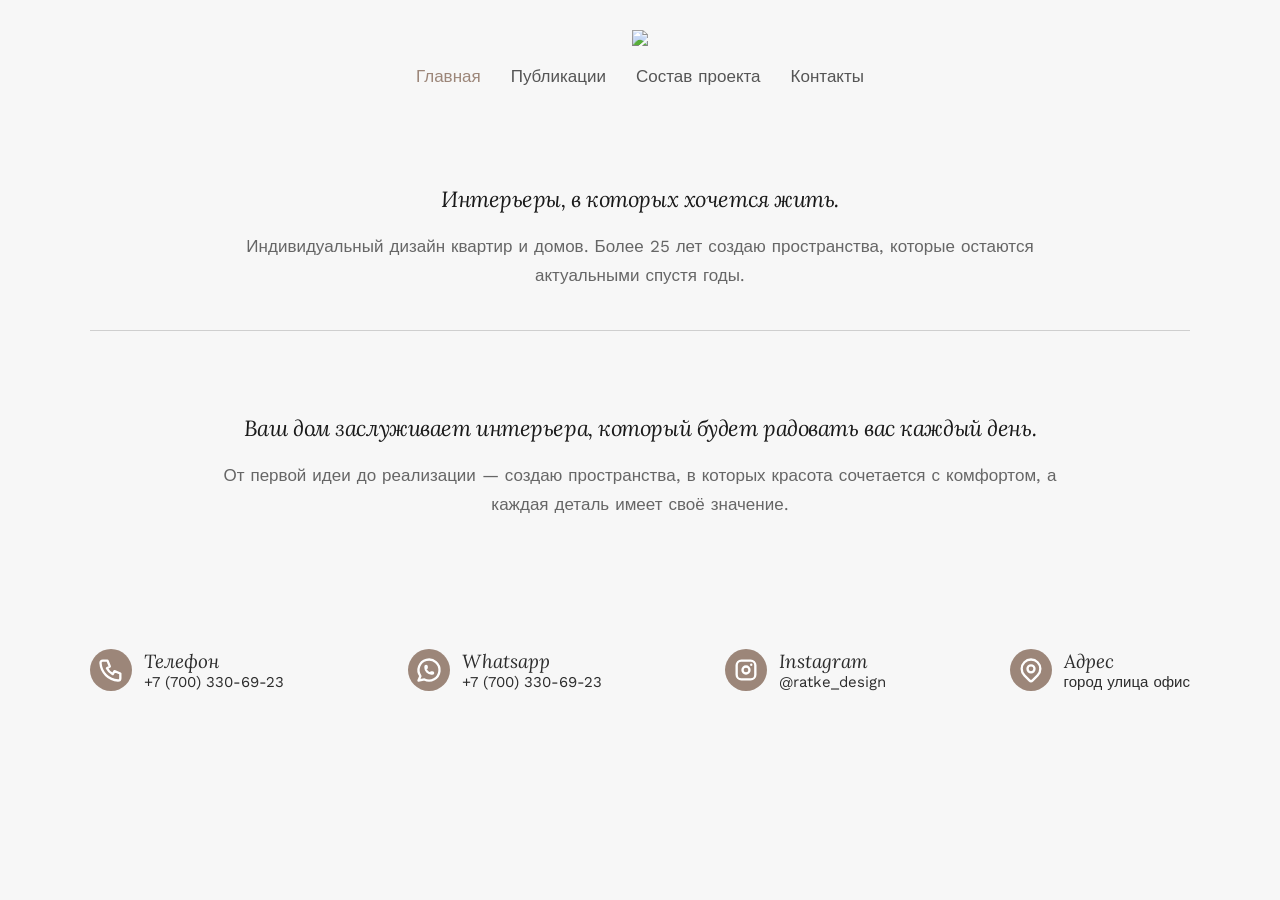
==== index.html @ b18bd7a1 "Add files via upload" ====
<!DOCTYPE html>
<html lang="ru">
<head>
    <meta charset="UTF-8">
    <meta name="viewport" content="width=device-width, initial-scale=1.0">
    <title>Главная — RatkeDesign</title>
    <link rel="stylesheet" href="https://cdnjs.cloudflare.com/ajax/libs/font-awesome/6.5.1/css/all.min.css">
    <link rel="stylesheet" href="style.css">

    <link rel="preconnect" href="https://fonts.googleapis.com">
    <link rel="preconnect" href="https://fonts.gstatic.com" crossorigin>
    
    <link href="https://fonts.googleapis.com/css2?family=Lora:ital,wght@0,400;0,500;0,600;0,700;1,400;1,500;1,600;1,700&family=Work+Sans:wght@300;400;500;600;700&display=swap" rel="stylesheet">


    <style>

        
.container {
    display: grid;
    grid-template-columns: 1fr;
    gap: 70px;
    padding: 40px 30px;
    max-width: 1200px;
    margin: 0 auto;
    width: 100%;
    margin: 0 auto;
    box-sizing: border-box;
}

.project-card {
    background: #f9f9f9;
    overflow: hidden;
    display: flex;
    flex-direction: column;
    transition: .3s;
}

.project-card:hover {
    transform: translateY(-3px);
}

.project-link {
    text-decoration: none;
    color: inherit;
    display: flex;
    flex-direction: column;
}

.project-gallery {
    position: relative;
}

.project-img {
    width: 100%;
    height: 650px;
    object-fit: cover;
    display: block;

    opacity: 1;
    transition: opacity 0.35s ease;
}

.project-img.changing {
    opacity: 0;
}

.image-counter {
    position: absolute;
    top: 20px;
    right: 20px;

    background: rgba(0,0,0,.45);
    color: white;

    padding: 8px 14px;
    border-radius: 20px;

    font-size: 15px;
    font-weight: 500;

    backdrop-filter: blur(8px);

    z-index: 5;
}

.image-dots {
    position: absolute;
    bottom: 18px;
    left: 50%;
    transform: translateX(-50%);

    display: flex;
    gap: 10px;

    z-index: 5;
}

.image-dot {
    width: 10px;
    height: 10px;

    border-radius: 50%;

    background: rgba(255,255,255,.45);

    transition: .3s;
}

.image-dot.active {
    background: #a38970;
    transform: scale(1.3);
}

.project-info {
    padding: 28px 35px 20px;
    text-align: left;
}

.project-title {
    margin: 0;
    font-size: 22px;
    margin-bottom: 12px;
    line-height: 1.1;
    letter-spacing: 0.02em;
    color: #1a1a1a;
}



.project-mini-description {
    margin: 0;
    font-size: 17px;
    line-height: 1.8;
    color: #666;
    text-align: left;
}

@media (max-width:900px){

    .container{
        gap:50px;
        padding-left: 20px;
        padding-right: 20px;
    }

    .project-img{
        height:420px;
    }

}





.gallery-btn {
    position: absolute;
    top: 50%;
    transform: translateY(-50%);

    width: 55px;
    height: 55px;

    border-radius: 50%;
    border: none;

    background: rgba(0,0,0,.35);
    color: white;

    font-size: 30px;
    cursor: pointer;

    z-index: 10;
    transition: .3s;
}

.gallery-btn:hover {
    background: rgba(0,0,0,.6);
}

.gallery-prev {
    left: 20px;
}

.gallery-next {
    right: 20px;
}



.info-section {
    display: flex;
    flex-direction: column;
    gap: 50px;
    max-width: 1100px;
    width: 90%;
    margin: 5px auto 25px;
}


.info-section-left {
    width:100%;
}

.info-section-left h2 {
    margin-bottom:30px;
}

.info-section-right {
    width: 100%;
}


.main-info {
    font-size:17px;
    line-height:1.8;
    color:#555;
    text-align:justify;
}







.hero-intro {
    max-width: 1100px;
    width: 90%;
    margin: 70px auto 10px;
}

.hero-intro h1 {
    margin: 0 0 20px;
    font-family: "Lora", serif;
    font-size: 22px;
    line-height: 1.15;
    letter-spacing: -0.02em;
    color: #1a1a1a;
    text-align: center;
}

.hero-intro p {
    margin: 0 auto;
    max-width: 850px;
    font-family: "Work Sans", sans-serif;
    font-size: 17px;
    line-height: 1.7;
    color: #666;
    text-align: center;
}


.info-section-right .hero-intro {
    width: 100%;
    max-width: 1100px;
    margin: 0 auto 0;
    padding: 0;
}

.projects-line {
    width: 90%;
    max-width: 1100px;
    height: 1px;
    background: #cfcfcf;
    margin: 40px auto 0;
}

@media(max-width:650px){

    .project-mini-description{
        font-size:12px;
        text-align:left;
    }

    .project-img{
        height:260px;
    }

    .project-info{
        padding:20px;
        text-align:left;
    }

    .project-description{
        padding:0;
        text-align:left;
    }

    .project-title{
        font-size:18px;
        text-align:left;
    }

    .image-counter{
        top:12px;
        right:12px;
        font-size:13px;
    }

    .image-dot{
        width:8px;
        height:8px;
    }

    .gallery-btn{
        display:none;
    }


    .info-section {
        gap: 0;
    }

    .info-section-right{
        order: 1;
        align-self: flex-start;
        display: flex;
        flex-direction: column;
        justify-content: flex-start;

    }

    .main-info {
        font-size: 12px;
    }

    .info-section-left{
        order:2;
    }

    .contacts-list {
        flex-direction:column;
        align-items:flex-start;
        gap:20px;
    }


    .hero-intro {
        width: 90%;
        margin: 25px auto 10px;
    }

    .hero-intro h1 {
        font-size: 18px;
        line-height: 1.2;
        margin-bottom: 15px;
    }

    .hero-intro p {
        font-size: 12px;
        line-height: 1.7;
    }

}
    </style>

    <script src="https://cdn.jsdelivr.net/npm/@supabase/supabase-js@2"></script>
    <script src="main.js" defer></script>
</head>

<body>

<header>
    <div class="logo">
        <img src="https://lhreibskrvuarjfjlyom.supabase.co/storage/v1/object/public/projects-images/logo%20(1).png" class="logo-img">
    </div>


    <nav class="menu">
        <a href="index.html" class="menu-href active-href">Главная</a>
        <a href="publications.html" class="menu-href">Публикации</a>
        <a href="compound.html" class="menu-href">Состав проекта</a>
        <a href="contact.html" class="menu-href">Контакты</a>
    </nav>
</header>

<main>

    <section class="hero-intro">
        <h1>Интерьеры, в которых хочется жить.</h1>
        <p>
            Индивидуальный дизайн квартир и домов. Более 25 лет создаю пространства,
            которые остаются актуальными спустя годы.
        </p>
    </section>

    <div class="projects-line"></div>

    <div class="container"></div>


        <section class="info-section">

            <div class="info-section-right">
            <section class="hero-intro">
                <h1>Ваш дом заслуживает интерьера, который будет радовать вас каждый день.</h1>
                <p>
                    От первой идеи до реализации — создаю пространства, в которых красота сочетается с комфортом, а каждая деталь имеет своё значение.
                </p>
            </section>

            <div class="container"></div>
            </div>

            <div class="info-section-left">
                <div class="contacts-list">
                    <a href="tel:+77003306923" class="contact-item">
                        <div class="contact-icon">
                            <svg xmlns="http://www.w3.org/2000/svg" 
                            width="24" 
                            height="24" 
                            viewBox="0 0 24 24" 
                            fill="none" 
                            stroke="currentColor" 
                            stroke-width="2" 
                            stroke-linecap="round" 
                            stroke-linejoin="round" 
                            class="icon icon-tabler 
                            icons-tabler-outline 
                            icon-tabler-phone">
                                <path stroke="none" d="M0 0h24v24H0z" fill="none" />
                                <path d="M5 4h4l2 5l-2.5 1.5a11 11 0 0 0 5 5l1.5 -2.5l5 2v4a2 2 0 0 1 -2 2a16 16 0 0 1 -15 -15a2 2 0 0 1 2 -2" />
                        </svg>
                        </div>

                        <div>
                            <strong>Телефон</strong><br>
                                +7 (700) 330-69-23
                        </div>
                    </a>

                    <a href="https://wa.me/77003306923" class="contact-item">
                        <div class="contact-icon">
                            <svg xmlns="http://www.w3.org/2000/svg" width="24" height="24" viewBox="0 0 24 24" fill="none" stroke="currentColor" stroke-width="2" stroke-linecap="round" stroke-linejoin="round" class="icon icon-tabler icons-tabler-outline icon-tabler-brand-whatsapp"><path stroke="none" d="M0 0h24v24H0z" fill="none" /><path d="M3 21l1.65 -3.8a9 9 0 1 1 3.4 2.9l-5.05 .9" /><path d="M9 10a.5 .5 0 0 0 1 0v-1a.5 .5 0 0 0 -1 0v1a5 5 0 0 0 5 5h1a.5 .5 0 0 0 0 -1h-1a.5 .5 0 0 0 0 1" /></svg>
                        </div>

                        <div>
                            <strong>Whatsapp</strong><br>
                            +7 (700) 330-69-23
                        </div>
                    </a>

                    <a href="https://www.instagram.com/ratke_design?igsh=MWx3bnEwaHE0MXVtdQ==" class="contact-item">
                        <div class="contact-icon">
                            <svg xmlns="http://www.w3.org/2000/svg" width="24" height="24" viewBox="0 0 24 24" fill="none" stroke="currentColor" stroke-width="2" stroke-linecap="round" stroke-linejoin="round" class="icon icon-tabler icons-tabler-outline icon-tabler-brand-instagram"><path stroke="none" d="M0 0h24v24H0z" fill="none" /><path d="M4 8a4 4 0 0 1 4 -4h8a4 4 0 0 1 4 4v8a4 4 0 0 1 -4 4h-8a4 4 0 0 1 -4 -4l0 -8" /><path d="M9 12a3 3 0 1 0 6 0a3 3 0 0 0 -6 0" /><path d="M16.5 7.5v.01" /></svg>
                        </div>

                        <div>
                            <strong>Instagram</strong><br>
                            @ratke_design
                        </div>
                    </a>


                    <a href="contact.html" class="contact-item">
                        <div class="contact-icon">
                            <svg xmlns="http://www.w3.org/2000/svg" width="24" height="24" viewBox="0 0 24 24" fill="none" stroke="currentColor" stroke-width="2" stroke-linecap="round" stroke-linejoin="round" class="icon icon-tabler icons-tabler-outline icon-tabler-map-pin"><path stroke="none" d="M0 0h24v24H0z" fill="none" /><path d="M9 11a3 3 0 1 0 6 0a3 3 0 0 0 -6 0" /><path d="M17.657 16.657l-4.243 4.243a2 2 0 0 1 -2.827 0l-4.244 -4.243a8 8 0 1 1 11.314 0" /></svg>
                        </div>

                        <div>
                            <strong>Адрес</strong><br>
                            город улица офис
                        </div>
                    </a>
                </div>
            </div>
        </section>
</main>

</body>
</html>
---- style.css ----
* {
    box-sizing: border-box;
    margin: 0;
    padding: 0;
}

body {
    font-family: "Work Sans", sans-serif;
    margin: 0;
    background-color: #fafafa;
    color: #2c2c2c;
    background-color: #f7f7f7;
}

header {
    display: flex;
    align-items: center;
    flex-direction: column;
    gap: 20px;
    padding: 30px 20px;
    max-width: 1300px;
    width: 100%;
    margin: 0 auto;
    box-sizing: border-box;
}

.logo-img {
    max-width: 300px;
    width: 100%;
    height: auto;
    display: block;
}

header h1 {
    font-size: 28px;
    font-weight: 600;
    letter-spacing: 2px;
    margin: 0;
    text-transform: uppercase;
}

.menu {
    display: flex;
    gap: 30px;
}

.menu-href {
    text-decoration: none;
    color: #555;
    font-size: 17px;
    font-weight: 500;
    transition: color 0.3s ease;
}

.menu-href:hover, .active-href {
    color: #9C8679;
}


h1,
h2,
h3,
.project-title,
.studio-title {
    font-family: "Lora", serif;
    font-style: italic;
    font-weight: normal;
}




.contacts-list {
    display:flex;
    flex-direction:row;
    justify-content:space-between;
    align-items:center;
    gap:30px;
    flex-wrap:wrap;
}

.contact-item {
    display:flex;
    align-items:center;
    gap:12px;

    text-decoration:none;
    color:#2c2c2c;

    font-size:15px;
}


.contact-icon {
    width:42px;
    height:42px;
    border-radius: 50%;
    color:#fff;
    background-color: #9C8679;

    display:flex;
    justify-content:center;
    align-items:center;

    flex-shrink:0;

    transition:.3s;
}

.contact-icon svg {
    width:28px;
    height:28px;
}

.contact-item strong {
    font-size:19px;
    font-weight:normal;
    font-family: "Lora", serif;
    font-style: italic;
}

.contact-item:hover .contact-icon {
    transform:translateY(-3px);
}

.contact-icon {
    transition: .3s;
}



@media (max-width: 650px) {

    header {
        padding: 20px 15px;
    }

    .logo-img {
        max-width: 220px;
    }

    header h1 {
        font-size: 22px;
        margin: 5px 0 0 0;
    }

    .menu {
        display: flex;
        justify-content: space-between;
        align-items: center;

        flex-wrap: nowrap;

        gap: 8px;

        width: 100%;
        padding: 15px 0;
    }

    .menu-href {
        flex: 1;
        text-align: center;

        font-size: clamp(12px, 2.4vw, 12px);
        white-space: nowrap;
    }


    .contacts-list {
        flex-direction:column;
        align-items:flex-start;
        gap:20px;
    }



    .contact-item {
    gap: 10px;
    font-size: 13px;
}

.contact-item strong {
    font-size: 16px;
}

.contact-icon {
    width: 34px;
    height: 34px;
}

.contact-icon svg {
    width: 18px;
    height: 18px;
}
}
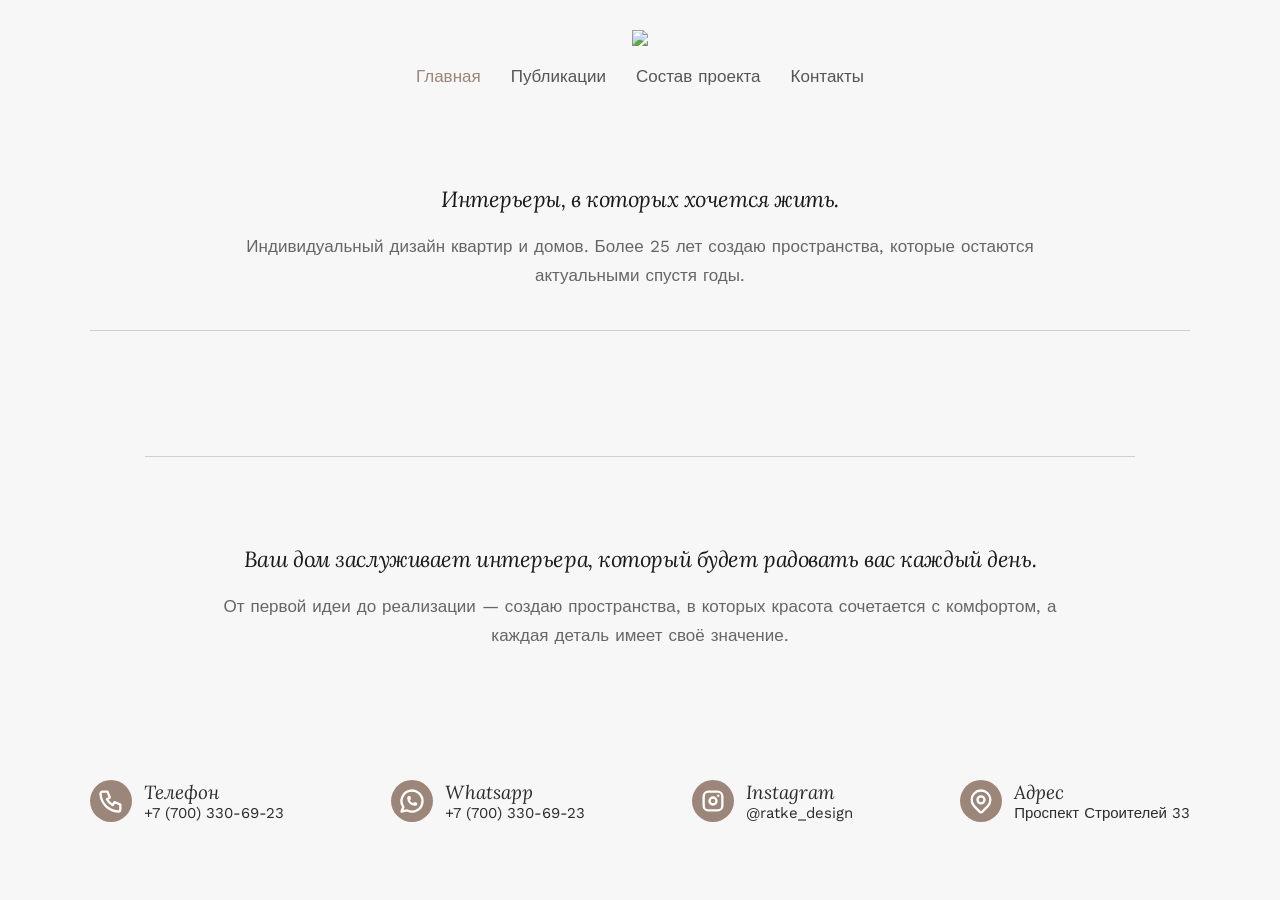
==== commit fa5d8296: "Add files via upload" ====
--- a/index.html
+++ b/index.html
@@ -267,10 +267,14 @@
     margin: 40px auto 0;
 }
 
+.projects-line-two {
+    margin: 40px auto 40px;
+}
+
 @media(max-width:650px){
 
     .project-mini-description{
-        font-size:12px;
+        font-size:13px;
         text-align:left;
     }
 
@@ -323,7 +327,7 @@
     }
 
     .main-info {
-        font-size: 12px;
+        font-size: 13px;
     }
 
     .info-section-left{
@@ -349,7 +353,7 @@
     }
 
     .hero-intro p {
-        font-size: 12px;
+        font-size: 13px;
         line-height: 1.7;
     }
 
@@ -369,10 +373,10 @@
 
 
     <nav class="menu">
-        <a href="index.html" class="menu-href active-href">Главная</a>
-        <a href="publications.html" class="menu-href">Публикации</a>
-        <a href="compound.html" class="menu-href">Состав проекта</a>
-        <a href="contact.html" class="menu-href">Контакты</a>
+        <a href="/" class="menu-href active-href">Главная</a>
+        <a href="/publications" class="menu-href">Публикации</a>
+        <a href="/compound" class="menu-href">Состав проекта</a>
+        <a href="/contact" class="menu-href">Контакты</a>
     </nav>
 </header>
 
@@ -392,6 +396,8 @@
 
 
         <section class="info-section">
+
+            <div class="projects-line projects-line-two"></div>
 
             <div class="info-section-right">
             <section class="hero-intro">
@@ -461,7 +467,7 @@
 
                         <div>
                             <strong>Адрес</strong><br>
-                            город улица офис
+                            Проспект Строителей 33
                         </div>
                     </a>
                 </div>
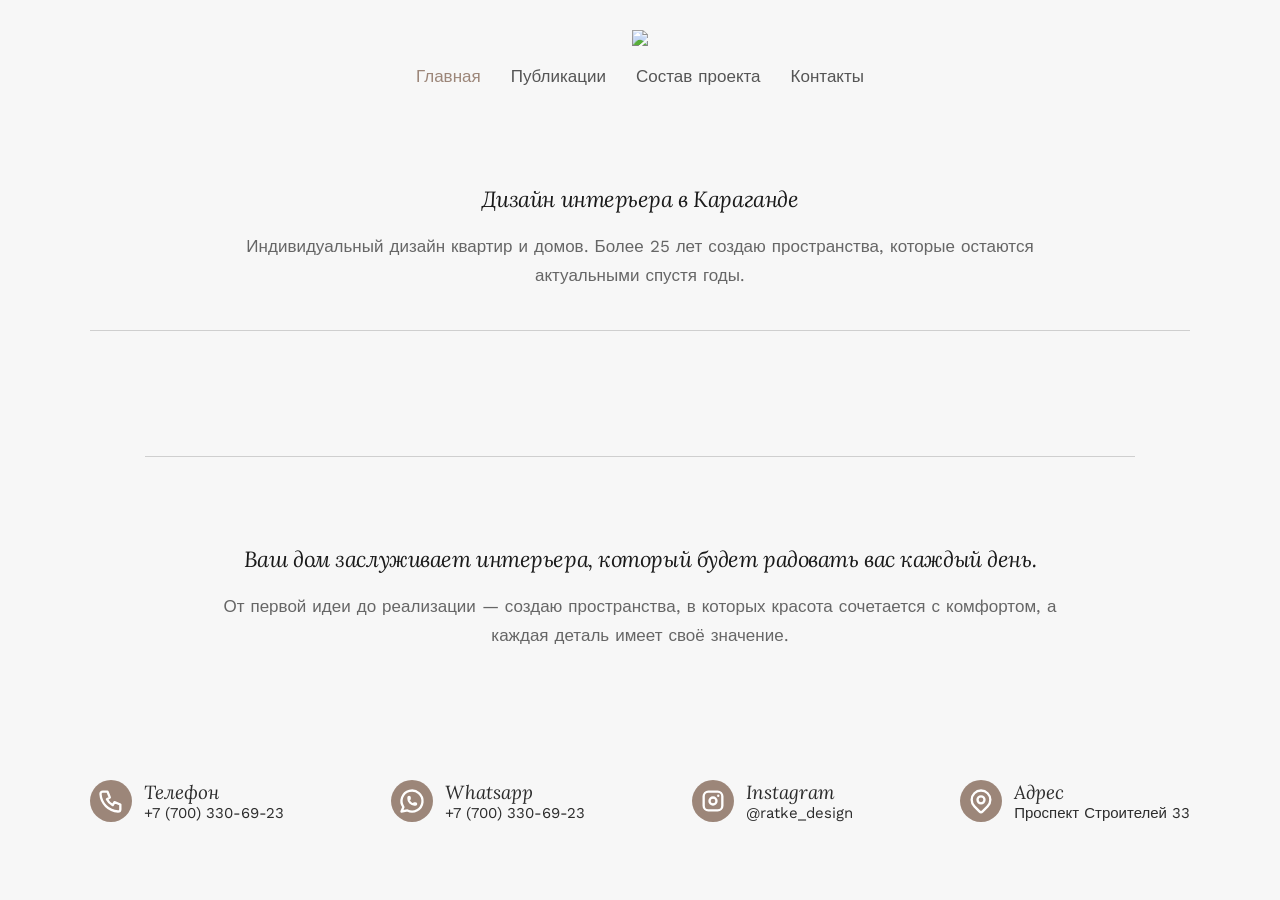
==== commit 50e8a048: "Add files via upload" ====
--- a/index.html
+++ b/index.html
@@ -3,7 +3,9 @@
 <head>
     <meta charset="UTF-8">
     <meta name="viewport" content="width=device-width, initial-scale=1.0">
-    <title>Главная — RatkeDesign</title>
+    <title>Дизайн интерьера в Караганде | Ratke Design</title>
+    <meta name="description" content="Ratke Design — студия дизайна интерьера в Караганде. Создаём интерьеры квартир, домов и общественных пространств, продуманные до каждой детали.">
+    <link rel="canonical" href="https://www.ratkedesign.kz/">
     <link rel="stylesheet" href="https://cdnjs.cloudflare.com/ajax/libs/font-awesome/6.5.1/css/all.min.css">
     <link rel="stylesheet" href="style.css">
 
@@ -12,6 +14,14 @@
     
     <link href="https://fonts.googleapis.com/css2?family=Lora:ital,wght@0,400;0,500;0,600;0,700;1,400;1,500;1,600;1,700&family=Work+Sans:wght@300;400;500;600;700&display=swap" rel="stylesheet">
 
+
+    <meta property="og:type" content="website">
+    <meta property="og:title" content="Дизайн интерьера в Караганде | Ratke Design">
+    <meta property="og:description" content="Ratke Design — студия дизайна интерьера в Караганде. Создаём интерьеры квартир, домов и общественных пространств.">
+    <meta property="og:url" content="https://www.ratkedesign.kz/">
+    <meta property="og:image" content="https://lhreibskrvuarjfjlyom.supabase.co/storage/v1/object/public/projects-images/logo%20(1).png">
+    <meta property="og:site_name" content="Ratke Design">
+    <meta property="og:locale" content="ru_RU">
 
     <style>
 
@@ -241,6 +251,16 @@
     text-align: center;
 }
 
+.hero-intro h2 {
+    margin: 0 0 20px;
+    font-family: "Lora", serif;
+    font-size: 22px;
+    line-height: 1.15;
+    letter-spacing: -0.02em;
+    color: #1a1a1a;
+    text-align: center;
+}
+
 .hero-intro p {
     margin: 0 auto;
     max-width: 850px;
@@ -351,6 +371,11 @@
         line-height: 1.2;
         margin-bottom: 15px;
     }
+   .hero-intro h2 {
+        font-size: 18px;
+        line-height: 1.2;
+        margin-bottom: 15px;
+    }
 
     .hero-intro p {
         font-size: 13px;
@@ -383,7 +408,7 @@
 <main>
 
     <section class="hero-intro">
-        <h1>Интерьеры, в которых хочется жить.</h1>
+        <h1>Дизайн интерьера в Караганде</h1>
         <p>
             Индивидуальный дизайн квартир и домов. Более 25 лет создаю пространства,
             которые остаются актуальными спустя годы.
@@ -401,7 +426,7 @@
 
             <div class="info-section-right">
             <section class="hero-intro">
-                <h1>Ваш дом заслуживает интерьера, который будет радовать вас каждый день.</h1>
+                <h2>Ваш дом заслуживает интерьера, который будет радовать вас каждый день.</h2>
                 <p>
                     От первой идеи до реализации — создаю пространства, в которых красота сочетается с комфортом, а каждая деталь имеет своё значение.
                 </p>
@@ -460,7 +485,7 @@
                     </a>
 
 
-                    <a href="contact.html" class="contact-item">
+                    <a href="/contact" class="contact-item">
                         <div class="contact-icon">
                             <svg xmlns="http://www.w3.org/2000/svg" width="24" height="24" viewBox="0 0 24 24" fill="none" stroke="currentColor" stroke-width="2" stroke-linecap="round" stroke-linejoin="round" class="icon icon-tabler icons-tabler-outline icon-tabler-map-pin"><path stroke="none" d="M0 0h24v24H0z" fill="none" /><path d="M9 11a3 3 0 1 0 6 0a3 3 0 0 0 -6 0" /><path d="M17.657 16.657l-4.243 4.243a2 2 0 0 1 -2.827 0l-4.244 -4.243a8 8 0 1 1 11.314 0" /></svg>
                         </div>
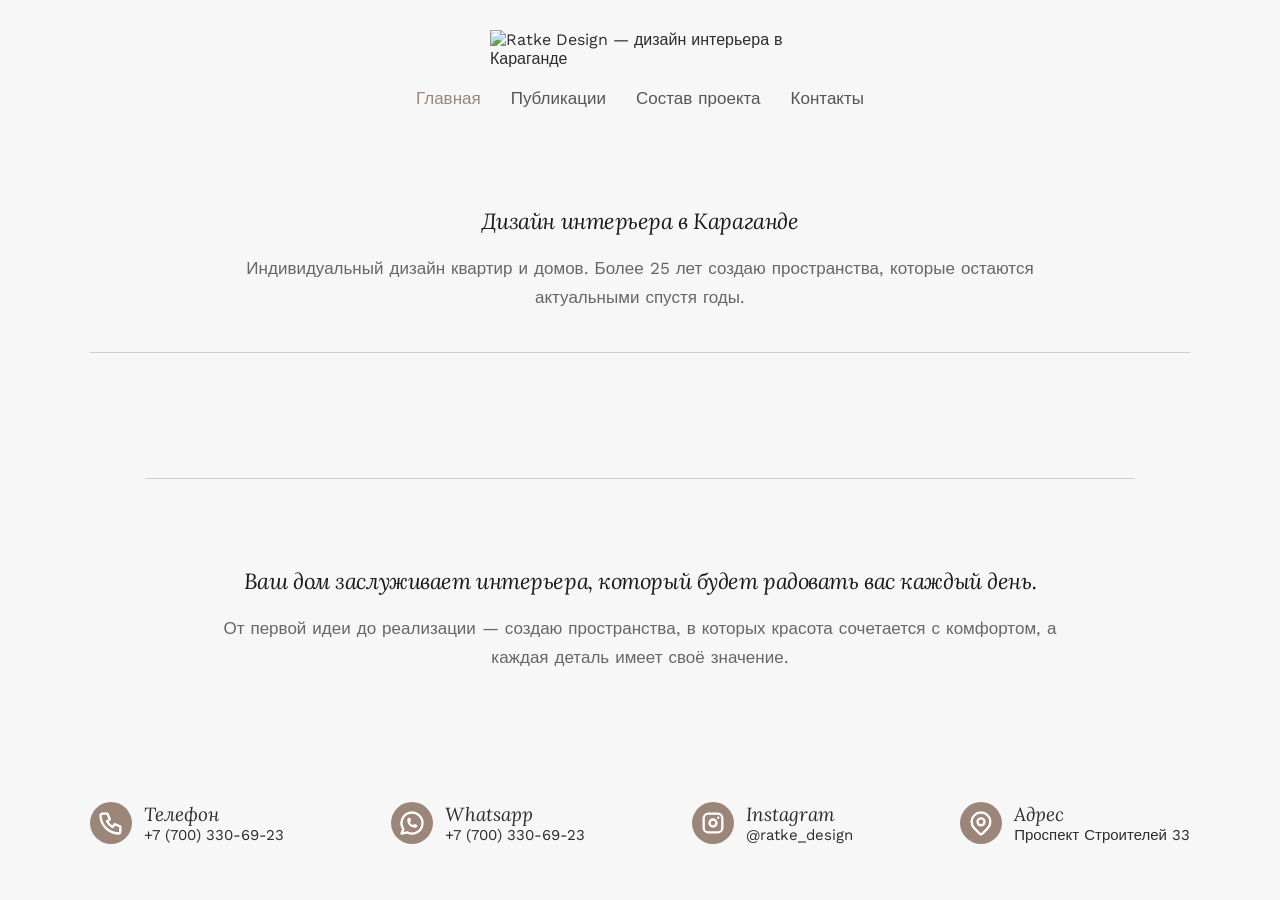
==== commit ab55a2b6: "Add files via upload" ====
--- a/index.html
+++ b/index.html
@@ -387,13 +387,29 @@
 
     <script src="https://cdn.jsdelivr.net/npm/@supabase/supabase-js@2"></script>
     <script src="main.js" defer></script>
+
+
+    <script type="application/ld+json">
+        {
+        "@context": "https://schema.org",
+        "@type": "ProfessionalService",
+        "name": "Ratke Design",
+        "description": "Студия дизайна интерьера в Караганде. Дизайн квартир, домов и общественных пространств.",
+        "url": "https://www.ratkedesign.kz/",
+        "logo": "https://lhreibskrvuarjfjlyom.supabase.co/storage/v1/object/public/projects-images/logo%20(1).png",
+        "areaServed": {
+            "@type": "City",
+            "name": "Караганда"
+        }
+        }
+    </script>
 </head>
 
 <body>
 
 <header>
     <div class="logo">
-        <img src="https://lhreibskrvuarjfjlyom.supabase.co/storage/v1/object/public/projects-images/logo%20(1).png" class="logo-img">
+        <img src="https://lhreibskrvuarjfjlyom.supabase.co/storage/v1/object/public/projects-images/logo%20(1).png" class="logo-img" alt="Ratke Design — дизайн интерьера в Караганде">
     </div>
 
 
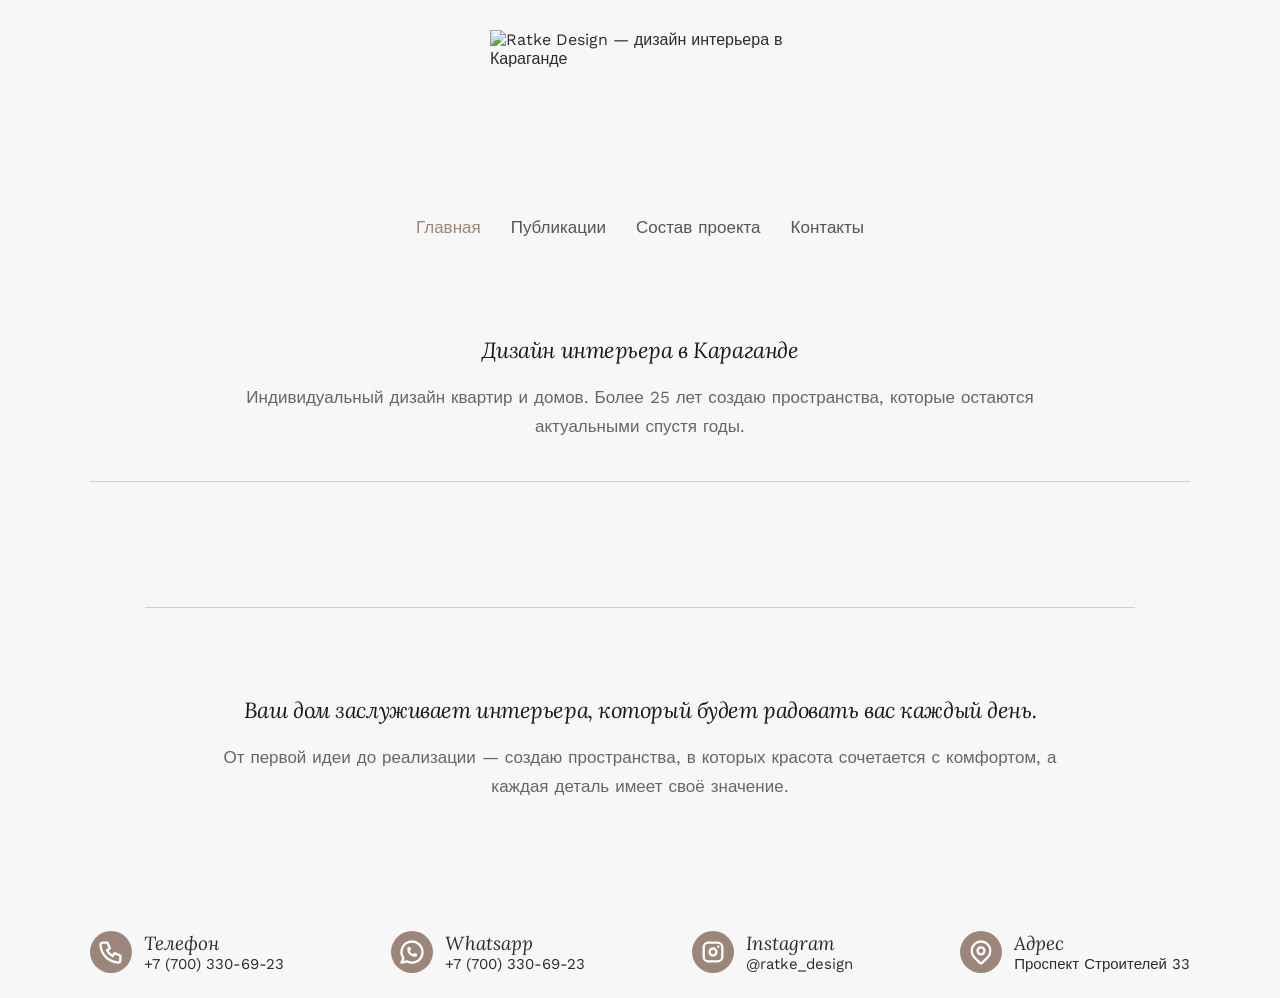
==== commit 4a3e3bb5: "Add files via upload" ====
--- a/index.html
+++ b/index.html
@@ -409,7 +409,11 @@
 
 <header>
     <div class="logo">
-        <img src="https://lhreibskrvuarjfjlyom.supabase.co/storage/v1/object/public/projects-images/logo%20(1).png" class="logo-img" alt="Ratke Design — дизайн интерьера в Караганде">
+        <img src="https://lhreibskrvuarjfjlyom.supabase.co/storage/v1/object/public/projects-images/logo%20(1).png" 
+        class="logo-img" 
+        width="900"
+        height="500"
+        alt="Ratke Design — дизайн интерьера в Караганде">
     </div>
 
 
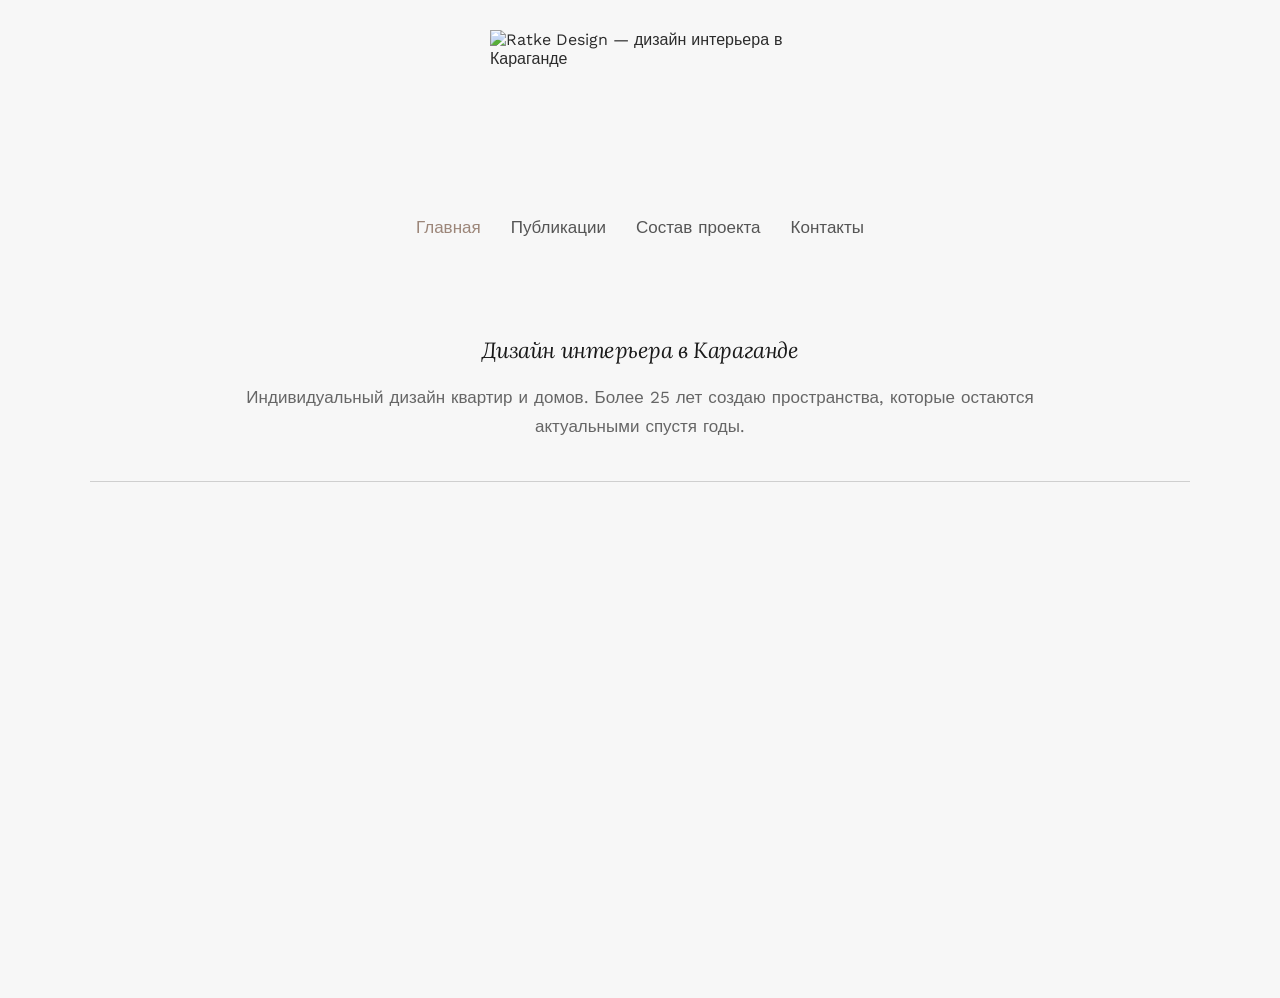
==== commit 99467230: "Add files via upload" ====
--- a/index.html
+++ b/index.html
@@ -206,6 +206,7 @@
     max-width: 1100px;
     width: 90%;
     margin: 5px auto 25px;
+    visibility: hidden;
 }
 
 
